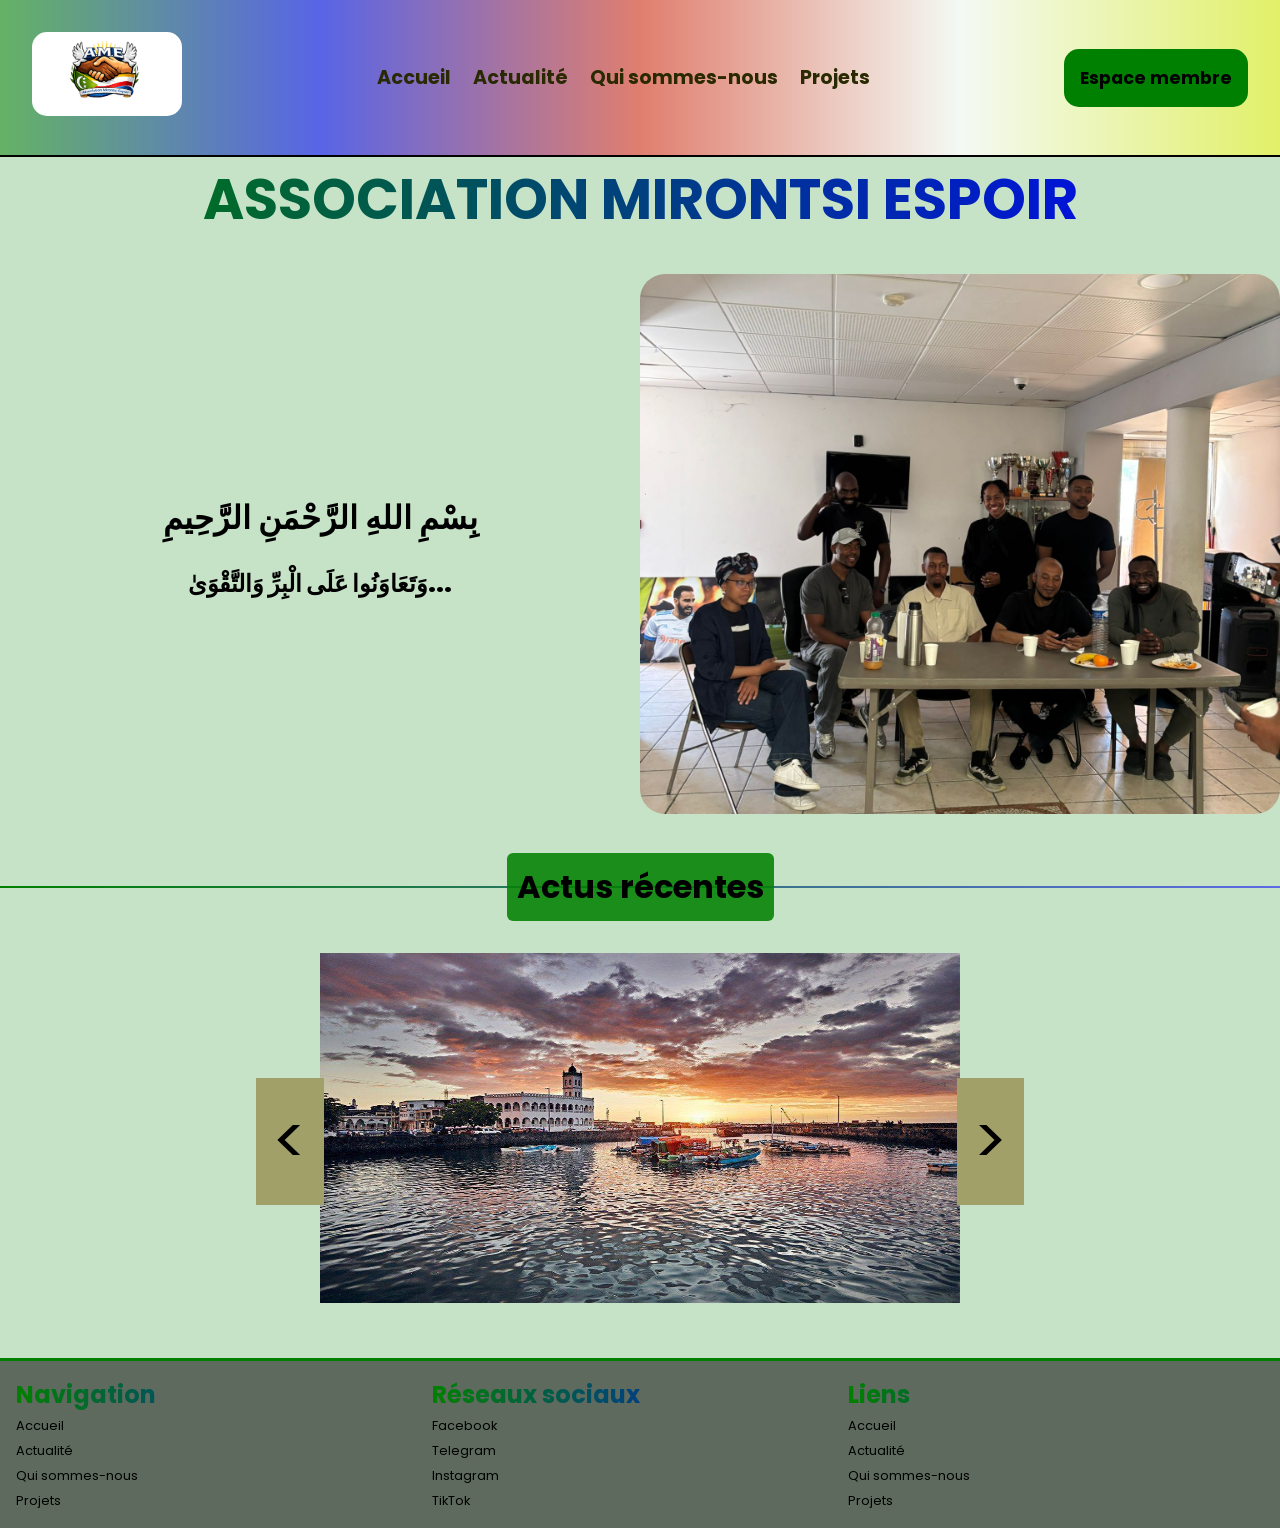
==== index.html @ 4514d881 "Add files via upload" ====
<!DOCTYPE html>
<html lang="fr">
<head>
    <meta charset="UTF-8">
    <meta name="description" content="Association Mirontsi Espoir – solidarité, entraide, développement de Mirontsi Itsandra.">
    <meta name="viewport" content="width=device-width, initial-scale=1.0">
    <title>Mirontsi Espoir – Accueil</title>
    <link href="https://fonts.googleapis.com/css2?family=Poppins:wght@100;200;300;400;500;600;700;800;900&display=swap" rel="stylesheet">
    <link rel="stylesheet" href="./CSS/common.css">
    <link rel="stylesheet" href="./CSS/index.css">
    <link rel="stylesheet" href="./CSS/responsive.css">
</head>
<body>
    <header>
        <nav>
            <div class="logo">
                <img src="./assets/IMG-20260428-WA0000.jpg" alt="Logo Mirontsi Espoir" loading="eager">
            </div>
            <div class="hamburger" role="button" aria-label="Menu" aria-expanded="false">
                <span></span><span></span><span></span>
            </div>
            <div class="nav-list">
                <ul>
                    <li><a href="./index.html">Accueil</a></li>
                    <li><a href="./actuPage.html">Actualité</a></li>
                    <li><a href="./presentation.html">Qui sommes-nous</a></li>
                    <li><a href="./projets.html">Projets</a></li>
                </ul>
            </div>
            <div class="log">
                <button id="connexion">Espace membre</button>
            </div>
        </nav>
    </header>

    <main>
        <section class="hero blure">
            <div class="title"><h1>ASSOCIATION MIRONTSI ESPOIR</h1></div>
            <div class="hero-contain">
                <div class="hero-left">
                    <h2 id="basma">بِسْمِ اللهِ الرَّحْمَنِ الرَّحِيمِ</h2>
                    <p id="dalil">وَتَعَاوَنُوا عَلَى الْبِرِّ وَالتَّقْوَىٰ... </p>
                </div>
                <div class="hero-right">
                    <img src="./assets/motion_photo_7745811623008012910.jpg" id="accueil-photo" alt="Photo de l'association" loading="eager">
                </div>
            </div>
        </section>

        <section class="new blure">
            <div class="position"><h2>Actus récentes</h2></div>
            <div class="sld" id="slider">
                <img src="./assets/image1.jpg" alt="" id="slide">
                <div id="precedent" onclick="changeSlide(-1)">&lt;</div>
                <div id="suivant" onclick="changeSlide(1)">&gt;</div>
            </div>
        </section>

        <!-- Popup connexion -->
        <section class="form">
            <div class="btn-close"><span class="close">X</span></div>
            <div class="connexion"><h2>Connexion</h2></div>
            <form id="formConnexion">
                <label for="name">Nom</label><br>
                <input type="text" placeholder="Nom d'utilisateur" id="name"><br>
                <label for="password">Mot de passe</label><br>
                <input type="password" placeholder="Mot de passe" id="password">
                <input type="checkbox" id="rappel"><br>
                <label for="rappel">Se souvenir de moi</label><br>
                <button type="submit">Se connecter</button>
            </form>
            <div class="error-message"></div>
        </section>
    </main>

    <footer>
        <div class="footer-div">
            <h2>Navigation</h2>
            <ul>
                <li><a href="./index.html">Accueil</a></li>
                <li><a href="./actuPage.html">Actualité</a></li>
                <li><a href="./presentation.html">Qui sommes-nous</a></li>
                <li><a href="./projets.html">Projets</a></li>
            </ul>
        </div>
        <div class="footer-div">
            <h2>Réseaux sociaux</h2>
            <ul>
                <li><a href="#">Facebook</a></li>
                <li><a href="#">Telegram</a></li>
                <li><a href="#">Instagram</a></li>
                <li><a href="#">TikTok</a></li>
            </ul>
        </div>
        <div class="footer-div">
            <h2>Liens</h2>
            <ul>
                <li><a href="./index.html">Accueil</a></li>
                <li><a href="./actuPage.html">Actualité</a></li>
                <li><a href="./presentation.html">Qui sommes-nous</a></li>
                <li><a href="./projets.html">Projets</a></li>
            </ul>
        </div>
    </footer>

    <script src="./index.js"></script>
</body>
</html>
---- CSS/common.css ----
* {
    margin: 0;
    padding: 0;
    box-sizing: border-box;
    font-family: "Poppins", sans-serif;
}

:root {
    --primary-green: green;
    --primary-blue: blue;
    --gradient-main: linear-gradient(to right, var(--primary-green), var(--primary-blue));
    --border-radius: 25px;
    --box-shadow-light: 0px 0px 10px 2px rgba(0,0,0,0.1);
}

img, .slide, #slide, .poster img {
    will-change: transform;
    transform: translateZ(0);
    backface-visibility: hidden;
}

body {
    background: rgba(0,128,0,0.219);
}

/* Navigation */
nav {
    padding: 2rem;
    display: flex;
    align-items: center;
    justify-content: space-between;
    border-bottom: 2px solid black;
    background: linear-gradient(to right, rgba(0,128,0,0.493), rgba(0,0,255,0.555), rgba(255,0,0,0.445), rgba(255,255,255,0.801), rgba(255,255,0,0.473));
}

.logo img {
    width: 150px;
    border-radius: 15px;
}

.hamburger {
    display: none;
    flex-direction: column;
    width: 100px;
    gap: 8px;
    cursor: pointer;
    transition: all 0.3s ease;
}
.hamburger span {
    display: block;
    background: black;
    width: 80px;
    height: 5px;
}
.hamburger:hover {
    transform: scale(1.1);
}

.nav-list {
    display: flex;
}
.nav-list ul {
    list-style: none;
    display: flex;
    gap: 1rem;
}
.nav-list ul a {
    font-size: 1.2em;
    text-decoration: none;
    color: #292902;
    font-weight: bold;
    transition: all 0.3s ease;
    padding: 3px;
    border-radius: 6px;
}
.nav-list ul a:hover {
    color: white;
    background: #7ca52b;
}

.log {
    display: flex;
    gap: 1rem;
}
.log button {
    background: var(--primary-green);
    border: none;
    font-size: 1.1rem;
    font-weight: bolder;
    padding: 1rem;
    border-radius: 15px;
    transition: all 0.3s ease;
    cursor: pointer;
}
.log button:hover {
    background: #7ca52b;
    color: white;
    box-shadow: var(--box-shadow-light);
}

footer {
    border-top: 3px solid green;
    background: rgba(0,0,0,0.534);
    padding: 1rem;
    display: grid;
    grid-template-columns: repeat(auto-fit, minmax(250px, 1fr));
}
.footer-div h2 {
    background: var(--gradient-main);
    -webkit-background-clip: text;
    -webkit-text-fill-color: transparent;
}
.footer-div ul {
    list-style: none;
}
.footer-div ul a {
    text-decoration: none;
    font-size: 0.8rem;
    color: black;
}

.form {
    border-radius: 25px;
    gap: 0.5rem;
    align-items: center;
    display: flex;
    flex-direction: column;
    align-items: center;
    top: 0;
    left: 30%;
    background: green;
    position: absolute;
    width: 50%;
    height: 70vh;
    box-shadow: 0px 0px 10px 8px white;
    transition: opacity 0.3s ease, visibility 0.3s ease;
    opacity: 0;
    visibility: hidden;
}
.form.active {
    z-index: 9999;
    text-align: center;
    display: flex;
    opacity: 1;
    visibility: visible;
}
.btn-close {
    width: 100%;
    display: flex;
    justify-content: end;
}
.btn-close span {
    padding: 0.7rem;
    background-color: orange;
    border: 3px solid transparent;
    font-weight: bold;
    font-size: 25px;
    transition: all 0.3s ease;
    cursor: pointer;
}
.btn-close span:hover {
    transform: scale(1.1);
    background-color: rgb(185, 123, 6);
    border: 3px solid orange;
}
.form h1, .form h2 {
    width: 100%;
    font-weight: bold;
    text-align: center;
    color: white;
    padding: 1rem;
}
.form button, .form input {
    text-align: center;
    margin-bottom: 5px;
    border: none;
    border-radius: 15px;
    width: 70%;
    padding: 1rem;
    background: rgba(255, 255, 255, 0.493);
    color: black;
    font-weight: 300;
}
.form input::placeholder {
    color: black;
}
.form label {
    color: black;
}
.error-message {
    color: red;
    margin-top: 10px;
    text-align: center;
}

@keyframes fadeInUp {
    from {
        opacity: 0;
        transform: translateY(30px);
    }
    to {
        opacity: 1;
        transform: translateY(0);
    }
}
.hero, .new, .articles, .projets-container {
    animation: fadeInUp 0.8s ease-out forwards;
}
---- CSS/index.css ----
.title {
    text-align: center;
    margin-bottom: 2rem;
}
.title h1 {
    font-size: clamp(2rem, 5vw, 3.5rem);
    background: var(--gradient-main);
    -webkit-background-clip: text;
    -webkit-text-fill-color: transparent;
}
#dalil {
    margin-top: 1rem;
    font-size: 1.5rem;
    font-weight: 900;
}
#accueil-photo {
    height: 60vh;
    width: 100%;
    object-fit: cover;
}
.hero-contain {
    display: flex;
}
.hero-left {
    display: flex;
    flex-direction: column;
    justify-content: center;
    text-align: center;
    width: 50%;
}
.hero-left h2 {
    font-size: 2rem;
    font-weight: bold;
    margin-bottom: 0.5rem;
}
.hero-left p {
    margin-top: 2rem;
    font-size: clamp(1rem, 2.5vw, 1.125rem);
}
.hero-right {
    width: 50%;
}
.hero-right img {
    width: 100%;
    border-radius: 25px;
}
.new {
    text-align: center;
    margin-bottom: 3rem;
    position: relative;
}
.position {
    text-align: center;
    position: relative;
    overflow: hidden;
}
.position h2 {
    display: inline-block;
    background: rgba(0,128,0,0.863);
    position: relative;
    z-index: 1;
    font-size: 2rem;
    margin: 2rem auto;
    padding: 10px;
    border-radius: 6px;
}
.position::before {
    content: "";
    position: absolute;
    top: 50%;
    left: 50%;
    width: 100vw;
    background: linear-gradient(to right, green, rgba(0,0,255,0.534));
    transform: translate(-50%, -50%);
    height: 2px;
    z-index: 0;
}
.sld img {
    width: 50%;
    max-height: 350px;
}
#slider {
    position: relative;
}
#slide {
    transition: opacity 0.5s ease-in-out;
    opacity: 1;
}
#precedent, #suivant {
    top: 35%;
    position: absolute;
    background: #a0a068;
    padding: 1rem;
    font-size: 4rem;
    cursor: pointer;
    transition: all 0.3s ease;
}
#precedent:hover, #suivant:hover {
    background: #747434;
    color: white;
}
#suivant {
    right: 20%;
}
#precedent {
    left: 20%;
}
---- CSS/responsive.css ----
/* Responsive pour toutes les pages */
@media (max-width: 768px) {
    body {
        overflow-x: hidden;
    }

    #connexion {
    font-size: 0;         
  }

  #connexion::before {
    content: "8";          
    display: inline-block;
    line-height: 1;
  }

    .hamburger {
        display: flex !important;
        flex-direction: column;
        width: 50px;
        padding: 10px;
        gap: 6px;
    }
    .hamburger:hover {
        transform: scale(1.1);
    }

    nav {
        position: relative;
    }

    .nav-list {
        display: none;
    }
    .nav-list.active {
        z-index: 9999;
        width: 100%;
        height: 60vh;
        background: rgb(0, 128, 0);
        position: absolute;
        left: 0;
        top: 123px;
        display: flex;
        animation: translate 0.9s ease;
    }
    @keyframes translate {
        0% { transform: translateX(-100%); }
        100% { transform: translateX(0); }
    }
    .nav-list ul {
        width: 100%;
        display: flex;
        flex-direction: column;
        align-items: center;
    }

    .hero {
        width: 100%;
        display: flex;
        flex-direction: column;
        align-items: center;
        justify-content: center;
    }
    .hero-contain, .title {
        width: 100%;
        display: flex;
        flex-direction: column-reverse;
        align-items: center;
    }

    .new {
        width: 100%;
        display: flex;
        flex-direction: column;
    }
    .new img {
        width: 80%;
        max-height: 400px;
        object-fit: cover;
    }

    #suivant {
        right: 0;
    }
    #precedent {
        left: 0;
    }


    .new h2::after {
        right: 0;
        background: linear-gradient(to right, rgba(0,0,255,0.534), green);
    }

    .nav-list.active::before {
        content: '';
        position: fixed;
        top: 0;
        left: 0;
        width: 100%;
        height: 100%;
        background: rgba(0,0,0,0.5);
        z-index: 9998;
        pointer-events: none;
    }
}
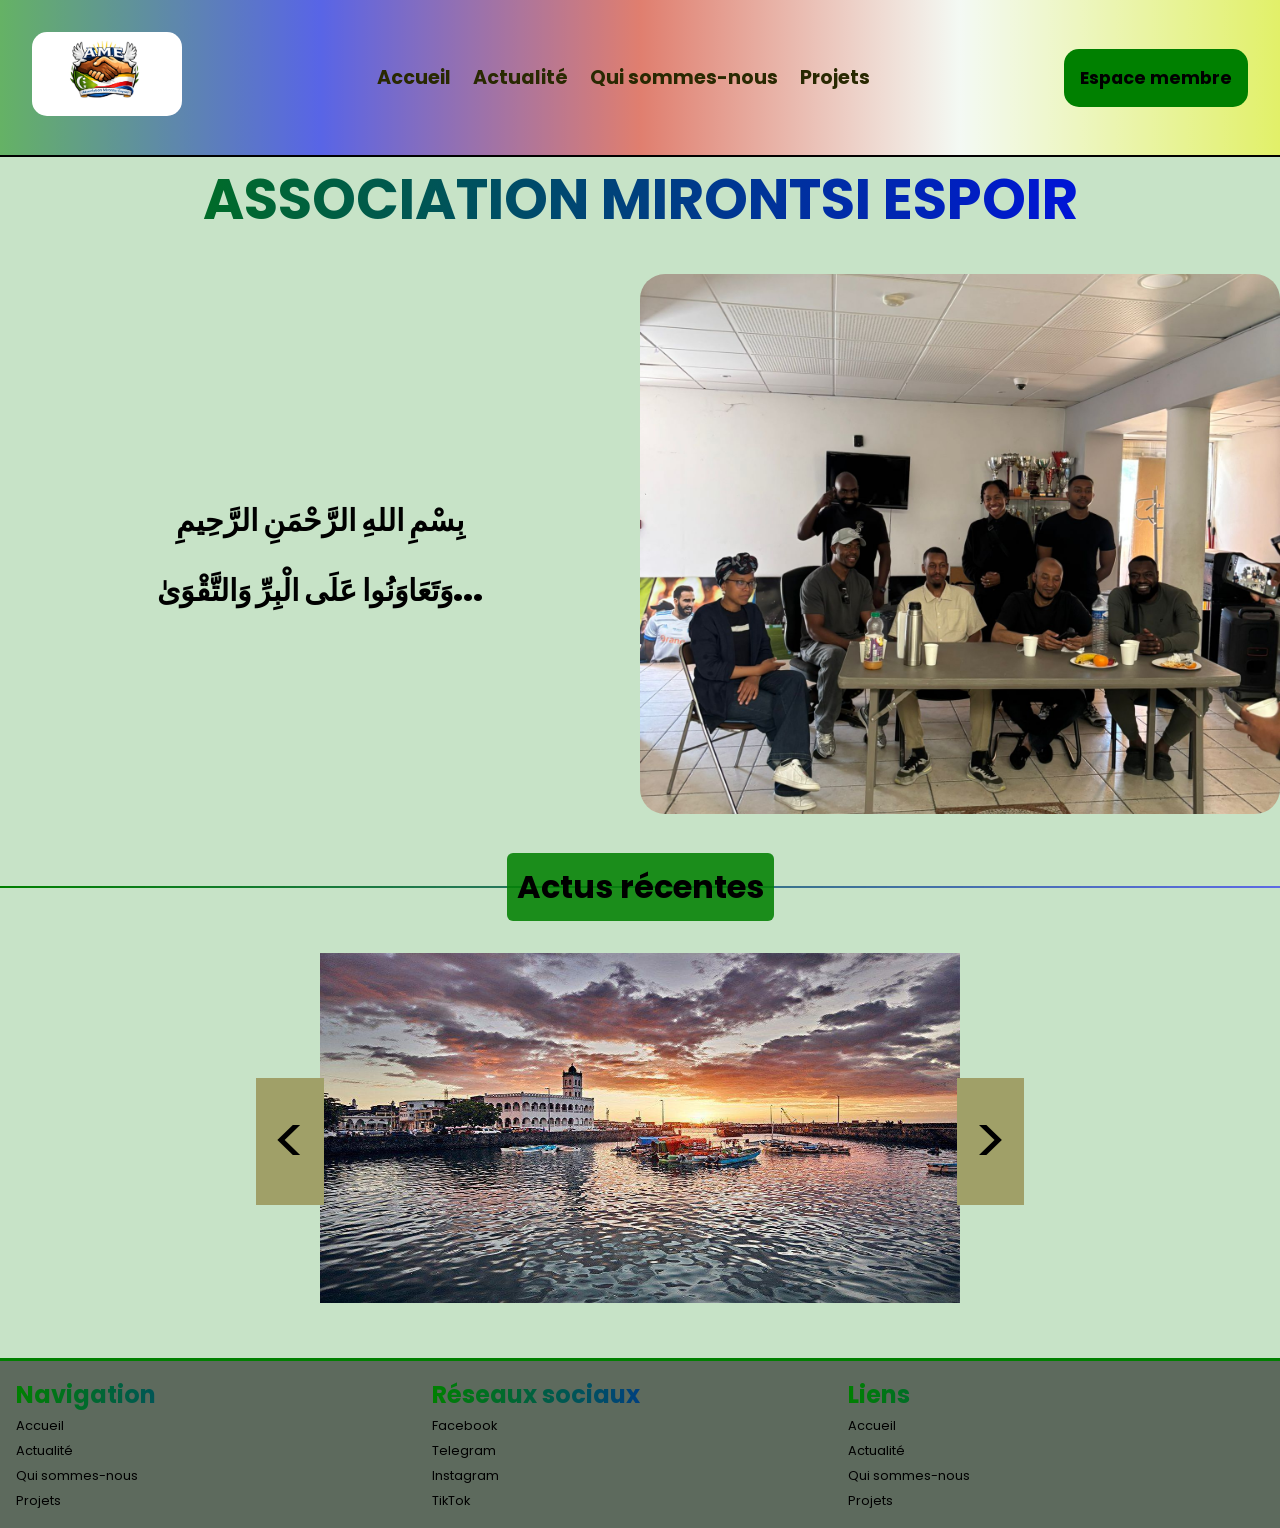
==== commit 6bf8e315: "Add files via upload" ====
--- a/index.html
+++ b/index.html
@@ -50,7 +50,7 @@
         <section class="new blure">
             <div class="position"><h2>Actus récentes</h2></div>
             <div class="sld" id="slider">
-                <img src="./assets/image1.jpg" alt="" id="slide">
+                <img src="./assets/image1.jpg" loading="eager" alt="" id="slide">
                 <div id="precedent" onclick="changeSlide(-1)">&lt;</div>
                 <div id="suivant" onclick="changeSlide(1)">&gt;</div>
             </div>
--- a/CSS/common.css
+++ b/CSS/common.css
@@ -164,7 +164,14 @@
     background-color: rgb(185, 123, 6);
     border: 3px solid orange;
 }
+
+.form label{
+    position: relative;
+    top: -50px;
+}
 .form h1, .form h2 {
+    position: relative;
+    top: -50px;
     width: 100%;
     font-weight: bold;
     text-align: center;
@@ -172,6 +179,8 @@
     padding: 1rem;
 }
 .form button, .form input {
+        position: relative;
+    top: -50px;
     text-align: center;
     margin-bottom: 5px;
     border: none;
--- a/CSS/index.css
+++ b/CSS/index.css
@@ -8,16 +8,17 @@
     -webkit-background-clip: text;
     -webkit-text-fill-color: transparent;
 }
-#dalil {
+#dalil, #basma {
     margin-top: 1rem;
-    font-size: 1.5rem;
+    font-size: 1.9rem;
     font-weight: 900;
 }
 #accueil-photo {
     height: 60vh;
     width: 100%;
     object-fit: cover;
-}
+} 
+
 .hero-contain {
     display: flex;
 }
--- a/CSS/responsive.css
+++ b/CSS/responsive.css
@@ -1,4 +1,108 @@
 /* Responsive pour toutes les pages */
+
+@media (max-width: 435px) {
+
+    .logo img{
+        width: 100px;
+        padding: 3px;
+    }
+
+
+    .hamburger span{
+       width: 100%;
+    }
+
+    #dalil, #basma {
+    margin-top: 1rem;
+    font-size: 16px;
+    font-weight: 900;
+}
+#accueil-photo {
+    height: 40vh;
+    width: 100%;
+    object-fit: cover;
+}
+
+.form {
+    border-radius: 25px;
+    gap: 0.5rem;
+    align-items: center;
+    display: flex;
+    flex-direction: column;
+    align-items: center;
+    top: 0;
+    left: 30%;
+    background: green;
+    position: absolute;
+    width: 60%;
+    height: 70vh;
+    box-shadow: 0px 0px 10px 8px white;
+    transition: opacity 0.3s ease, visibility 0.3s ease;
+    opacity: 0;
+    visibility: hidden;
+}
+.form.active {
+    z-index: 9999;
+    text-align: center;
+    display: flex;
+    opacity: 1;
+    visibility: visible;
+}
+.btn-close {
+    width: 100%;
+    display: flex;
+    justify-content: end;
+}
+.btn-close span {
+    padding: 0.3rem;
+    background-color: orange;
+    border: 3px solid transparent;
+    font-weight: bold;
+    font-size: 25px;
+    transition: all 0.3s ease;
+    cursor: pointer;
+}
+.btn-close span:hover {
+    transform: scale(1.1);
+    background-color: rgb(185, 123, 6);
+    border: 3px solid orange;
+}
+.form h1, .form h2 {
+    width: 100%;
+    font-weight: bold;
+    text-align: center;
+    color: white;
+    padding: 0.5rem;
+}
+.form button, .form input {
+    text-align: center;
+    margin-bottom: 3px;
+    border: none;
+    border-radius: 15px;
+    width: 70%;
+    padding: 0.6rem;
+    background: rgba(255, 255, 255, 0.493);
+    color: black;
+    font-weight: 300;
+}
+.form input::placeholder {
+    color: black;
+}
+.form label {
+    color: black;
+}
+.error-message {
+    color: red;
+    margin-top: 10px;
+    text-align: center;
+}
+
+}
+
+
+
+
+
 @media (max-width: 768px) {
     body {
         overflow-x: hidden;
@@ -8,11 +112,32 @@
     font-size: 0;         
   }
 
-  #connexion::before {
-    content: "8";          
+  #connexion::after {
+    content: "👤";         
     display: inline-block;
+    font-size: 1.5rem;
     line-height: 1;
   }
+  .btn-close span {
+    padding: 0.3rem;
+    background-color: orange;
+    border: 3px solid transparent;
+    font-weight: bold;
+    font-size: 25px;
+    transition: all 0.3s ease;
+    cursor: pointer;
+}
+.btn-close span:hover {
+    transform: scale(1.1);
+    background-color: rgb(185, 123, 6);
+    border: 3px solid orange;
+}
+.form h1, .form h2 {
+    width: 100%;
+    font-weight: bold;
+    text-align: center;
+    color: white;
+    padding: 0.5rem;}
 
     .hamburger {
         display: flex !important;
@@ -105,4 +230,5 @@
     }
 }
 
+
     
